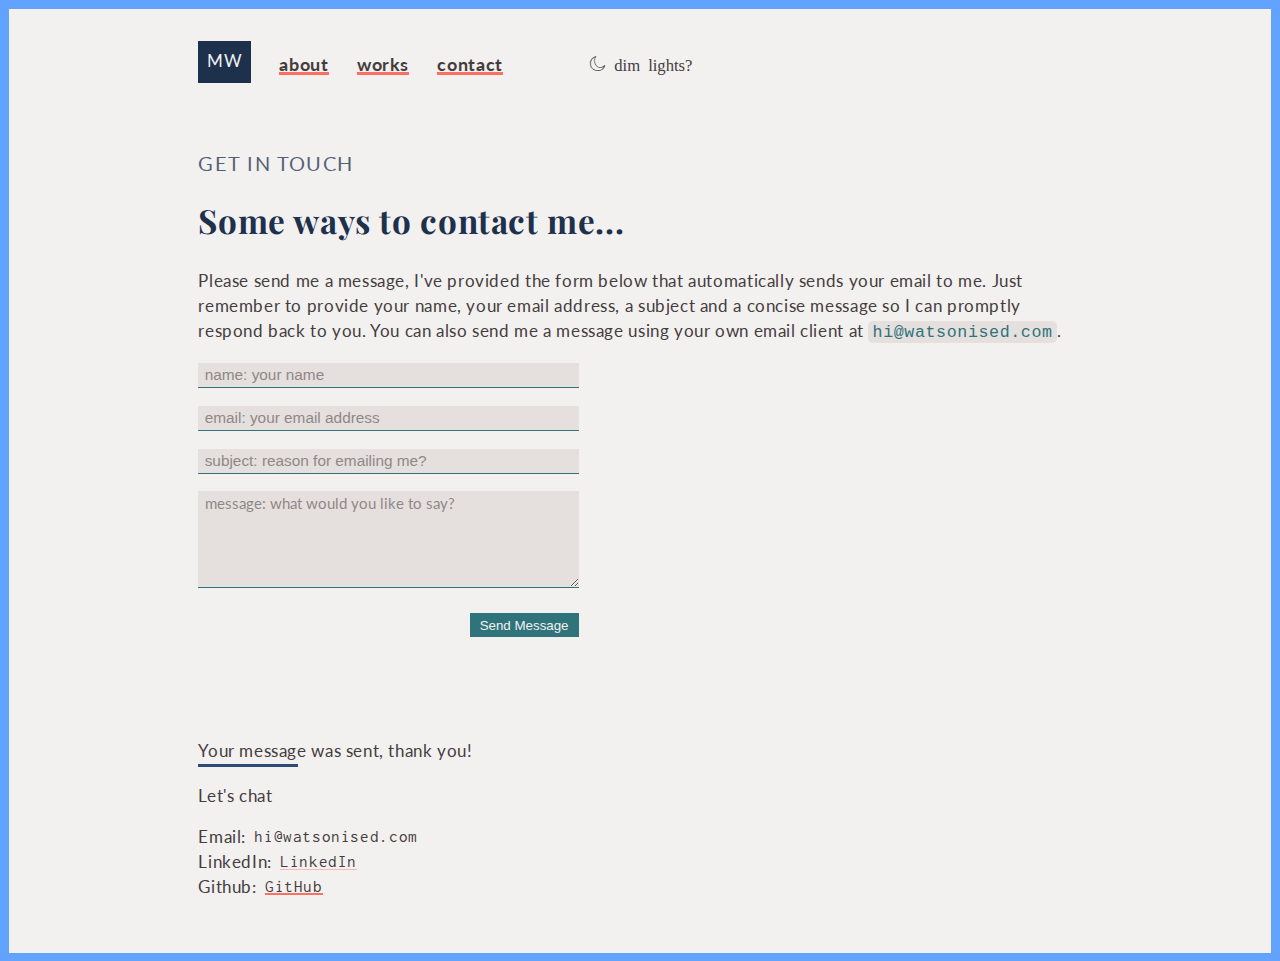
==== contact.html @ 52a0a373 "The codebase files for this project, has the framework of what I want to do but there is a lot of wo" ====
<!DOCTYPE html>
<html lang="en">
<head>
  <meta charset="utf-8" />
  <meta http-equiv="X-UA-Compatible" content="IE=edge">
  <meta name="viewport" content="width=device-width, initial-scale=1">

  <title>Mark Watson | Full Stack Developer | Sydney Australia </title>
  
  <link rel="stylesheet" type="text/css" media="screen" href="./css/style.css?ver=1.2" />

  <link rel="preconnect" href="https://fonts.googleapis.com">
<link rel="preconnect" href="https://fonts.gstatic.com" crossorigin>
<link href="https://fonts.googleapis.com/css2?family=Inconsolata:wght@700&family=Lato:wght@400;700&family=Playfair+Display:wght@700&display=swap" rel="stylesheet">

</head>

<body class="l-body">
  <div class="l-wrapper">
    <header class="b-site-header">
  <span class="b-site-logo">MW</span>
  <nav class="b-site-nav">
    <a class="b-site-nav__link" href="./index.html">About</a>
    <a class="b-site-nav__link" href="./works.html">Works</a>
    <a class="b-site-nav__link" href="./contact.html">Contact</a>
    
    <button class="b-site--theme-control b-icon icon-sun" id="theme-control">
      <span class="b-site--theme-text">dim lights?</span>
    </button>
  </nav>
</header>

  <main role="main" class="l-main b-page">

    <h1 class="b-page__title">Get in Touch</h1>
    
    <div class="b-page__content">
        
      <h1 id="say-hello">Some ways to contact me...</h1>

      <p>Please send me a message,  
        I've provided the form below that automatically sends your email to me. 
        Just remember to provide your name, your email address, a subject and a concise
        message so I can promptly respond back to you.
        You can also send me a message using your own email client at 
        <code>hi@watsonised.com</code>.
      </p>

      <div class="l-grid l-grid--two">

        <form id="contact-form" class="b-form" method="post">

          <div class="b-field">
            <input type="text" name="sender" id="sender" class="b-field__input" placeholder="name: your name" value="" minlength="2" required="" />
          </div>

          <div class="b-field">
            <input type="email" name="sender-email" id="sender-email" class="b-field__input" placeholder="email: your email address" value="" required="" />
          </div>

          <div class="b-field">
            <input type="text" name="subject" id="sender-subject" class="b-field__input" placeholder="subject: reason for emailing me?" value="" required="" />
          </div>

          <div class="b-field">
            <textarea id="message" name="message" rows="5" cols="33" class="b-field__input" placeholder="message: what would you like to say?" required=""></textarea>  
          </div>

          <button type="submit" class="b-form__submit">Send Message</button>

          <div id="submit-loader">
            <div class="text-loader">Sending...</div>                             
            <div class="s-loader">
              <div class="bounce1"></div>
              <div class="bounce2"></div>
              <div class="bounce3"></div>
            </div>
          </div>

        </form>

          <div id="message-warning"></div> 
          <div id="message-success">
            <i class=""></i>Your message was sent, thank you!<br>
          </div>
      </div>
  
      <footer class="b-site-footer" id="contact">
        <p>Let's chat</p>
        <dl class="b-social">
          <div class="b-social__container">
            <dt class="b-social__type">Email:</dt>
            <dd class="b-social__handle">hi@watsonised.com</dd>
          </div>
          <div class="b-social__container">
            <dt class="b-social__type">LinkedIn:</dt>
            <dd class="b-social__handle"><a href="https://www.linkedin.com/in/mark-watsonised/">LinkedIn</a></dd>
          </div>
          <div class="b-social__container">
            <dt class="b-social__type">Github:</dt>
            <dd class="b-social__handle"><a href="https://github.com/Mark33Mark">GitHub</a></dd>
          </div>
        </dl>
      </footer>
    </div>
  </main>
</body>

  
  <script type="text/javascript" src="./js/main.js?ver=1.1"></script>
  <script type="text/javascript" src="./js/contact.js"></script>

</html>
---- css/style.css ----
@import url("icomoon/iconfonts.css");

:root {
  --bg: #f3f0f0;
  --brand-color: #ff6f61;
  --brand-complement: #2d4c77;
  --header-color: #1d314c;
  --body-color: #443d3d;
  --link-color: #ff6f61;
  --link-hover: #61a3ff;
  --link-teal: #2e747a;
  --link-teal-hover: var(--brand-complement);
  --code-bg: #e5dfde;
  --code-color: #2e747a;
}

.t-dark {
  --bg: #211e1e;
  --header-color: #dad0cf;
  --body-color: #cdc0bf;
  --link-hover: #57dbe6;
  --link-teal: #4dc0cb;
  --link-teal-hover: #61a3ff;
  --code-bg: #cdc0bf;
  --code-color: var(--brand-complement);
}

/* ===================================================================================
   == sanitize.css v7.0.3 | CC0 License | github.com/csstools/sanitize.css =========== 
   =================================================================================== */

/**
 * 1. Add border box sizing in all browsers (opinionated).
 * 2. Backgrounds do not repeat by default (opinionated).
 */

*,
::before,
::after {
  box-sizing: border-box; /* 1 */
  background-repeat: no-repeat; /* 2 */
}

/**
 * 1. Add text decoration inheritance in all browsers (opinionated).
 * 2. Add vertical alignment inheritance in all browsers (opinionated).
 */

::before,
::after {
  text-decoration: inherit; /* 1 */
  vertical-align: inherit; /* 2 */
}

/**
 * 1. Use the default cursor in all browsers (opinionated).
 * 2. Change the line height in all browsers (opinionated).
 * 3. Breaks words to prevent overflow in all browsers (opinionated).
 * 4. Use a 4-space tab width in all browsers (opinionated).
 * 5. Remove the grey highlight on links in iOS (opinionated).
 * 6. Prevent adjustments of font size after orientation changes in iOS.
 */

:where(:root) {
  cursor: default; /* 1 */
  line-height: 1.5; /* 2 */
  overflow-wrap: break-word; /* 3 */
  -moz-tab-size: 4; /* 4 */
  tab-size: 4; /* 4 */
  -webkit-tap-highlight-color: transparent; /* 5 */
  -webkit-text-size-adjust: 100%; /* 6 */
  text-size-adjust: 100%; /* 6 */
}

/* Sections
 * ========================================================================== */

/**
 * Remove the margin in all browsers (opinionated).
 */

:where(body) {
  margin: 0;
}

/**
 * Correct the font size and margin on `h1` elements within `section` and
 * `article` contexts in Chrome, Edge, Firefox, and Safari.
 */

:where(h1) {
  font-size: 2em;
  margin: 0.67em 0;
}

/* Grouping content
 * ========================================================================== */

/**
 * Remove the margin on nested lists in Chrome, Edge, and Safari.
 */

:where(dl, ol, ul) :where(dl, ol, ul) {
  margin: 0;
}

/**
 * 1. Correct the inheritance of border color in Firefox.
 * 2. Add the correct box sizing in Firefox.
 */

:where(hr) {
  color: inherit; /* 1 */
  height: 0; /* 2 */
}

/**
 * Remove the list style on navigation lists in all browsers (opinionated).
 */

:where(nav) :where(ol, ul) {
  list-style-type: none;
  padding: 0;
}

/**
 * Prevent VoiceOver from ignoring list semantics in Safari (opinionated).
 */

:where(nav li)::before {
  content: "\200B";
  float: left;
}

/**
 * 1. Correct the inheritance and scaling of font size in all browsers.
 * 2. Correct the odd `em` font sizing in all browsers.
 * 3. Prevent overflow of the container in all browsers (opinionated).
 */

:where(pre) {
  font-family: monospace, monospace; /* 1 */
  font-size: 1em; /* 2 */
  overflow: auto; /* 3 */
}

/* Text-level semantics
 * ========================================================================== */

/**
 * Add the correct text decoration in Safari.
 */

:where(abbr[title]) {
  text-decoration: underline;
  text-decoration: underline dotted;
}

/**
 * Add the correct font weight in Chrome, Edge, and Safari.
 */

:where(b, strong) {
  font-weight: bolder;
}

/**
 * 1. Correct the inheritance and scaling of font size in all browsers.
 * 2. Correct the odd `em` font sizing in all browsers.
 */

:where(code, kbd, samp) {
  font-family: monospace, monospace; /* 1 */
  font-size: 1em; /* 2 */
}

/**
 * Add the correct font size in all browsers.
 */

:where(small) {
  font-size: 80%;
}

/* Embedded content
 * ========================================================================== */

/*
 * Change the alignment on media elements in all browsers (opinionated).
 */

:where(audio, canvas, iframe, img, svg, video) {
  vertical-align: middle;
}

/**
 * Remove the border on iframes in all browsers (opinionated).
 */

:where(iframe) {
  border-style: none;
}

/**
 * Change the fill color to match the text color in all browsers (opinionated).
 */

:where(svg:not([fill])) {
  fill: currentColor;
}

/* Tabular data
 * ========================================================================== */

/**
 * 1. Collapse border spacing in all browsers (opinionated).
 * 2. Correct table border color in Chrome, Edge, and Safari.
 * 3. Remove text indentation from table contents in Chrome, Edge, and Safari.
 */

:where(table) {
  border-collapse: collapse; /* 1 */
  border-color: currentColor; /* 2 */
  text-indent: 0; /* 3 */
}

/* Forms
 * ========================================================================== */

/**
 * Remove the margin on controls in Safari.
 */

:where(button, input, select) {
  margin: 0;
}

/**
 * Correct the inability to style buttons in iOS and Safari.
 */

:where(button, [type="button" i], [type="reset" i], [type="submit" i]) {
  -webkit-appearance: button;
}

/**
 * Change the inconsistent appearance in all browsers (opinionated).
 */

:where(fieldset) {
  border: 1px solid #a0a0a0;
}

/**
 * Add the correct vertical alignment in Chrome, Edge, and Firefox.
 */

:where(progress) {
  vertical-align: baseline;
}

/**
 * 1. Remove the margin in Firefox and Safari.
 * 3. Change the resize direction in all browsers (opinionated).
 */

:where(textarea) {
  margin: 0; /* 1 */
  resize: vertical; /* 3 */
}

/**
 * 1. Correct the odd appearance in Chrome, Edge, and Safari.
 * 2. Correct the outline style in Safari.
 */

:where([type="search" i]) {
  -webkit-appearance: textfield; /* 1 */
  outline-offset: -2px; /* 2 */
}

/**
 * Correct the cursor style of increment and decrement buttons in Safari.
 */

::-webkit-inner-spin-button,
::-webkit-outer-spin-button {
  height: auto;
}

/**
 * Correct the text style of placeholders in Chrome, Edge, and Safari.
 */

::-webkit-input-placeholder {
  color: inherit;
  opacity: 0.54;
}

/**
 * Remove the inner padding in Chrome, Edge, and Safari on macOS.
 */

::-webkit-search-decoration {
  -webkit-appearance: none;
}

/**
 * 1. Correct the inability to style upload buttons in iOS and Safari.
 * 2. Change font properties to `inherit` in Safari.
 */

::-webkit-file-upload-button {
  -webkit-appearance: button; /* 1 */
  font: inherit; /* 2 */
}

/* Interactive
 * ========================================================================== */

/*
 * Add the correct styles in Safari.
 */

:where(dialog) {
  background-color: white;
  border: solid;
  color: black;
  height: -moz-fit-content;
  height: fit-content;
  left: 0;
  margin: auto;
  padding: 1em;
  position: absolute;
  right: 0;
  width: -moz-fit-content;
  width: fit-content;
}

:where(dialog:not([open])) {
  display: none;
}

/*
 * Add the correct display in Safari.
 */

:where(details > summary:first-of-type) {
  display: list-item;
}

/* Accessibility
 * ========================================================================== */

/**
 * Change the cursor on busy elements in all browsers (opinionated).
 */

:where([aria-busy="true" i]) {
  cursor: progress;
}

/*
 * Change the cursor on disabled, not-editable, or otherwise
 * inoperable elements in all browsers (opinionated).
 */

:where([aria-disabled="true" i], [disabled]) {
  cursor: not-allowed;
}

/*
 * Change the display on visually hidden accessible elements
 * in all browsers (opinionated).
 */

:where([aria-hidden="false" i][hidden]) {
  display: initial;
}

:where([aria-hidden="false" i][hidden]:not(:focus)) {
  clip: rect(0, 0, 0, 0);
  position: absolute;
}


/* =================================================================================== */

@media (min-width: 720px) {
  html {
    font-size: 1em;
  }

}

body {
  font-family: 'Lato', sans-serif;
  font-size: 1.3em;
  letter-spacing: 0.037em;
  color: var(--body-color);
}

h1 {
  font-family: 'Playfair Display', serif;
}

h2 {
  font-family:'Lato', sans-serif;
}

h1,
h2 {
  color: var(--header-color);
}

strong {
  font-weight: 700;
}

code {
  padding: 0.1em 0.25em;
  border-radius: 5px;
  background-color: var(--code-bg);
  color: var(--code-color);
}

a {
  text-decoration: none;
  background-image: linear-gradient(#faf9f8 50%, #ff6f61 50%);
  background-image: linear-gradient(var(--bg) 50%, var(--link-color) 50%);
  background-repeat: repeat-x;
  background-position: right bottom -0.8px;
  background-size: 25% 25%;
  color: inherit;
  position: relative;
}

a:before {
  content: "";
  display: block;
  width: 100%;
  height: 4px;
  background-color: var(--link-hover);
  position: absolute;
  left: 0;
  bottom: -0.5px;
  transform-origin: left;
  transform: scale(0);
  transition: transform 0.2s linear;
}

a:hover:before,
a:focus:before {
  transform: scale(1);
}

main a,
footer a {
  background-position: right bottom -0.85px;
}

dd a {
  background-position: 0 1.05rem;
}

.link-teal {
  background-image: linear-gradient(#faf9f8 50%, #40a0a9 50%);
  background-image: linear-gradient(var(--bg) 50%, var(--link-teal) 50%);
  color: var(--link-teal);
  font-weight: 700;
}

.link-teal:before {
  background-color: var(--link-teal-hover);
}

.l-body {
  height: 100%;
  min-height: 100vh;
  border: 0.75rem solid var(--link-hover);
  position: relative;
}

.l-wrapper {
  margin: 2.5rem auto 7rem;
  width: 85%;
}

@media (min-width: 514px) {
  .l-wrapper {
    margin: 2.5rem auto;
  }

}

@media (min-width: 1024px) {
  .l-wrapper {
    width: 70%;
  }

}

.l-main {
  margin: 10% 0;
  max-width: 1024px;
}

@media (min-width: 720px) {
  .l-main {
    margin: 8% 0 6%;
  }

}

.l-grid {
  display: grid;
}

.l-grid--two {
  grid-template-columns: repeat(auto-fit, minmax(320px, 1fr));
  grid-gap: 3rem;
}

.b-site-header {
  display: flex;
  align-items: flex-end;
}

.b-site-logo {
  display: block;
  background: var(--header-color);
  color: var(--bg);
  padding: 0.5em;
  letter-spacing: 1px;
  margin-right: 1em;
}

.b-site-nav {
  width: 100%;
  position: fixed;
  left: 0;
  bottom: 0;
  padding: 1em;
  background: var(--bg);
  z-index: 1;
  display: flex;
  flex-flow: row nowrap;
  justify-content: space-around;
  box-shadow: 0 -1px 10px 3px rgba(68, 61, 61, 0.3);
}

@media (min-width: 527px) {
  .b-site-nav {
    width: auto;
    position: static;
    display: block;
    margin-left: 0;
    margin-bottom: 0.25em;
    padding: 0;
    background: 0 0;
    box-shadow: none;
  }

}

.b-site-nav__link {
  margin: 0 0.65em;
  text-transform: lowercase;
  font-weight: 700;
  font-size: 1.1em;
}

@media (max-width: 526px) {
  .b-site-nav__link {
    background-image: none;
    color: var(--link-teal);
  }
}

.b-site--theme-control {
  border: none;
  background: 0 0;
  font-size: 1.3rem;
  text-transform: lowercase;
  color: var(--body-color);
  cursor: pointer;
}

.b-site--theme-text {
  display: none;
}

@media (min-width: 526px) {
  .b-site--theme-text {
    display: inline;
  }
}

.b-icon {
  margin-left: 5rem;
  fill: var(--body-color);
}

.b-intro__greeting {
  margin-bottom: 0.35rem;
  font-size: 3.5rem;
  line-height: 1.05;
  letter-spacing: 0.2rem;
}

.b-work__header {
  line-height: 1.05;
}

.b-work__title {
  margin: 0.67em 0 0.1em;
  font-family: 'Playfair Display', serif;
  font-size: 2.75em;
  letter-spacing: 0.01em;
}

@media (min-width: 527px) {
  .b-work__title {
    font-size: 3em;
  }

}

.b-work__footer {
  text-align: right;
}

.b-form {
  width: 90%;
  margin-bottom: 3rem;
  text-align: right;
}

.b-field {
  margin-bottom: 1em;
  text-align: left;
}

.b-field__label {
  display: block;
  margin-bottom: 0.25em;
  color: var(--link-teal);
  font-weight: 700;
}

.b-field__input {
  width: 100%;
  padding: 0.25rem 0.5rem;
  font-size: 1.2rem;
  background: var(--code-bg);
  color: #443d3d;
  border: none;
  border-bottom: 1px solid var(--link-teal);
  transition: all 0.2s ease-in;
}

.b-field__input:focus {
  background: var(--bg);
  border: 1px solid var(--brand-color);
  color: var(--body-color);
}

.b-form__submit {
  padding: 0.35em 0.75em;
  border: none;
  background-color: var(--link-teal);
  color: var(--bg);
}

.b-site-footer:before {
  content: "";
  display: block;
  width: 100px;
  height: 3px;
  background-color: var(--brand-complement);
}

.b-social__container {
  display: flex;
}

.b-social__type {
  margin-right: 0.5em;
}

.b-social__handle {
  margin: 0;
  font-family: 'Inconsolata', monospace;
}

.b-tags-list {
  list-style-type: none;
  padding: 0;
  margin-top: 0;
  color: var(--brand-color);
  font-family: 'Inconsolata', monospace;
}

.b-tag {
  display: inline-block;
  margin-right: 0.25em;
}

.b-tag:before {
  content: "#";
}

.b-page__title {
  margin: 1.25em 0 1em;
  font-family: 'Lato', sans-serif;
  font-size: 1.2em;
  font-weight: 400;
  text-transform: uppercase;
  letter-spacing: 0.073em;
  line-height: 1.05;
  opacity: 0.75;
}

html {
  font-size: 0.8em;
}

body {
  background-color: var(--bg);
  transition: all 0.8s ease-out;
}

textarea {
  font-family: 'Lato', sans-serif;
}

/* --------------------------------------------------------------- 
 * loader animation - (_layout.scss)
 * --------------------------------------------------------------- */
 .submit-loader {
	margin: 1.2rem auto 3rem;
	width: 70px;
	text-align: center;
	-webkit-transform: translateX(0.45rem);
	-ms-transform: translateX(0.45rem);
	transform: translateX(0.45rem);
}

.submit-loader > div {
	width: .6rem;
	height: .6rem;
	background-color: #FFFFFF;
	border-radius: 100%;
	display: inline-block;
	margin-right: .9rem;
	-webkit-animation: sk-bouncedelay 1.4s infinite ease-in-out both;
	animation: sk-bouncedelay 1.4s infinite ease-in-out both;
}

.submit-loader .bounce1 {
	-webkit-animation-delay: -0.32s;
	animation-delay: -0.32s;
}

.submit-loader .bounce2 {
	-webkit-animation-delay: -0.16s;
	animation-delay: -0.16s;
}

@-webkit-keyframes sk-bouncedelay {
	0%,
	80%,
	100% {
		-webkit-transform: scale(0);
		-ms-transform: scale(0);
		transform: scale(0);
	}

	40% {
		-webkit-transform: scale(1);
		-ms-transform: scale(1);
		transform: scale(1);
	}

}

@keyframes sk-bouncedelay {
	0%,
	80%,
	100% {
		-webkit-transform: scale(0);
		-ms-transform: scale(0);
		transform: scale(0);
	}

	40% {
		-webkit-transform: scale(1);
		-ms-transform: scale(1);
		transform: scale(1);
	}

}
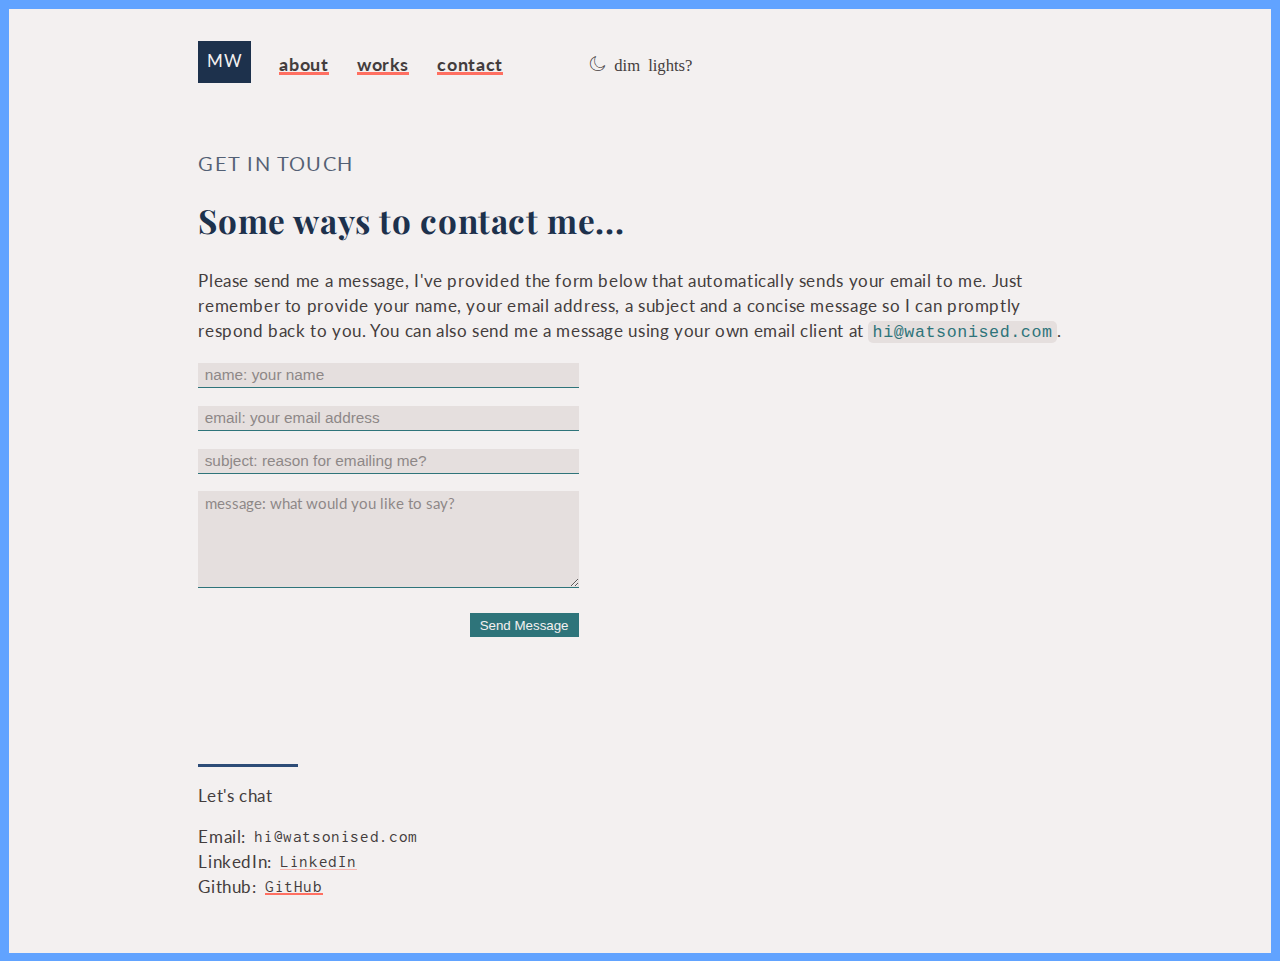
==== commit 5e96723d: "Added some messaging based on the Fetch outcome." ====
--- a/contact.html
+++ b/contact.html
@@ -81,7 +81,7 @@
 
           <div id="message-warning"></div> 
           <div id="message-success">
-            <i class=""></i>Your message was sent, thank you!<br>
+            Your message was sent, thank you!<br>
           </div>
       </div>
   
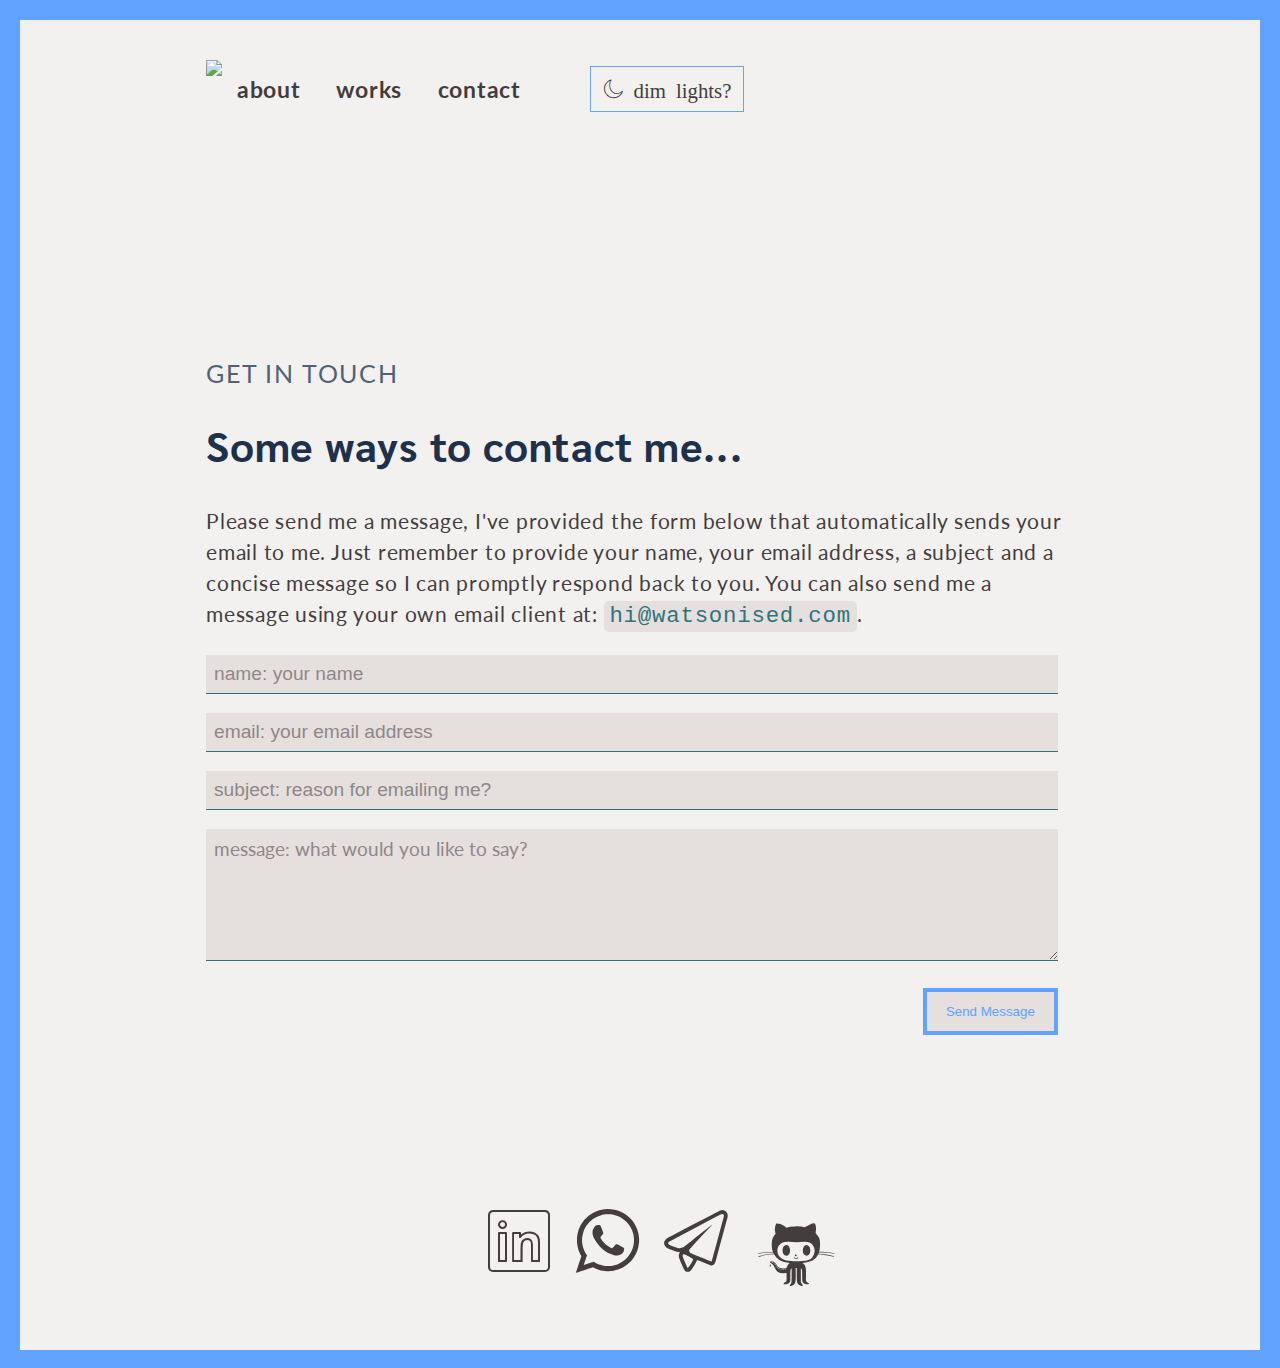
==== commit 47101dcf: "Merge pull request #8 from Mark33Mark/test-1st" ====
--- a/contact.html
+++ b/contact.html
@@ -1,34 +1,63 @@
 <!DOCTYPE html>
 <html lang="en">
-<head>
-  <meta charset="utf-8" />
-  <meta http-equiv="X-UA-Compatible" content="IE=edge">
-  <meta name="viewport" content="width=device-width, initial-scale=1">
+  <head>
+    <meta charset="utf-8" />
+    <meta http-equiv="X-UA-Compatible" content="IE=edge" />
+    <meta name="viewport" content="width=device-width, initial-scale=1" />
 
-  <title>Mark Watson | Full Stack Developer | Sydney Australia </title>
-  
-  <link rel="stylesheet" type="text/css" media="screen" href="./css/style.css?ver=1.2" />
+    <title>Mark Watson | Full Stack Developer | Sydney Australia </title>
 
-  <link rel="preconnect" href="https://fonts.googleapis.com">
-<link rel="preconnect" href="https://fonts.gstatic.com" crossorigin>
-<link href="https://fonts.googleapis.com/css2?family=Inconsolata:wght@700&family=Lato:wght@400;700&family=Playfair+Display:wght@700&display=swap" rel="stylesheet">
+    <!--- basic page needs and meta to boost SEO
+    ================================================== -->
+    <meta charset="utf-8">
+    <title>Mark Watson | Watsonised | developer</title>
+    <meta name="description" content="Mark Watson - developer and creator in the digital realm - web and devices" />  
+    <meta name="author" content="Mark Watson" />
+    <meta name="KEYWORDS" content="front end web developer, front-end web developer, full stack developer, 
+                                    social media, graphic design, analysis, database, 
+                                    e-commerce, website, web design, web designer, grahic design  
+                                    ui designer, ux designer, ui, ux, 
+                                    curriculum vitae web developer, resume web developer" />
 
-</head>
+    <!-- Open Graph data
+    ================================================== -->
+    <meta property="og:title" content="Mark Watson" />
+    <meta property="og:type" content="website" />
+    <meta property="og:image" content="https://www.watsonised.com/content/SVG_MarkWatson.svg" />
+    <meta property="og:image:width" content="150" />
+    <meta property="og:image:height" content="150" />
+    <meta property="og:site_name" content="Mark Watson web developer"/>
+    <meta property="og:description" content="Mark Watson is a creative and talented computer programmer and web developer." />
+
+    <!-- fonts
+    ================================================== -->  
+    <link rel="preconnect" href="https://fonts.googleapis.com" />
+    <link rel="preconnect" href="https://fonts.gstatic.com" crossorigin />
+    <link href="https://fonts.googleapis.com/css2?family=Inconsolata:wght@700&family=Lato:wght@400;700&family=Sarabun:wght@700&display=swap" 
+          rel="stylesheet" />
+
+    <link rel="shortcut icon" href="img/favicon.ico?ver=1.0" type="image/x-icon" />
+
+    <!-- CSS
+    ================================================== -->  
+    <link rel="stylesheet" type="text/css" media="screen" href="./css/style.css?ver=1.3" />
+  </head>
 
 <body class="l-body">
   <div class="l-wrapper">
-    <header class="b-site-header">
-  <span class="b-site-logo">MW</span>
-  <nav class="b-site-nav">
-    <a class="b-site-nav__link" href="./index.html">About</a>
-    <a class="b-site-nav__link" href="./works.html">Works</a>
-    <a class="b-site-nav__link" href="./contact.html">Contact</a>
-    
-    <button class="b-site--theme-control b-icon icon-sun" id="theme-control">
-      <span class="b-site--theme-text">dim lights?</span>
-    </button>
-  </nav>
+    <header class="b-site-header contact-header">
+      <a class="b-logo" href="doc/resume_MarkWatson.pdf" target="_blank"><img src="img/Logo.svg" /></a>
+      <nav class="b-site-nav">
+        <a class="b-site-nav__link" href="./index.html">About</a>
+        <a class="b-site-nav__link" href="./works.html">Works</a>
+        <a class="b-site-nav__link" href="./contact.html">Contact</a>
+        
+        <button class="b-site--theme-control b-icon icon-sun" id="theme-control">
+          <span class="b-site--theme-text">dim lights?</span>
+        </button>
+      </nav>
 </header>
+<div id="b-quote-me"></div>
 
   <main role="main" class="l-main b-page">
 
@@ -42,7 +71,7 @@
         I've provided the form below that automatically sends your email to me. 
         Just remember to provide your name, your email address, a subject and a concise
         message so I can promptly respond back to you.
-        You can also send me a message using your own email client at 
+        You can also send me a message using your own email client at: 
         <code>hi@watsonised.com</code>.
       </p>
 
@@ -53,15 +82,12 @@
           <div class="b-field">
             <input type="text" name="sender" id="sender" class="b-field__input" placeholder="name: your name" value="" minlength="2" required="" />
           </div>
-
           <div class="b-field">
             <input type="email" name="sender-email" id="sender-email" class="b-field__input" placeholder="email: your email address" value="" required="" />
           </div>
-
           <div class="b-field">
             <input type="text" name="subject" id="sender-subject" class="b-field__input" placeholder="subject: reason for emailing me?" value="" required="" />
           </div>
-
           <div class="b-field">
             <textarea id="message" name="message" rows="5" cols="33" class="b-field__input" placeholder="message: what would you like to say?" required=""></textarea>  
           </div>
@@ -85,23 +111,36 @@
           </div>
       </div>
   
-      <footer class="b-site-footer" id="contact">
-        <p>Let's chat</p>
-        <dl class="b-social">
-          <div class="b-social__container">
-            <dt class="b-social__type">Email:</dt>
-            <dd class="b-social__handle">hi@watsonised.com</dd>
-          </div>
-          <div class="b-social__container">
-            <dt class="b-social__type">LinkedIn:</dt>
-            <dd class="b-social__handle"><a href="https://www.linkedin.com/in/mark-watsonised/">LinkedIn</a></dd>
-          </div>
-          <div class="b-social__container">
-            <dt class="b-social__type">Github:</dt>
-            <dd class="b-social__handle"><a href="https://github.com/Mark33Mark">GitHub</a></dd>
-          </div>
-        </dl>
-      </footer>
+      <section class="b-social__container">
+        <address class="b-social-network" itemscope itemtype="http://schema.org/LocalBusiness"> 
+            <a href="tel:+61448488884">
+              <div class="b-contact-icons icon-mobile-phone"></div>
+            </a>
+
+          <a  href="mailto:hi@watsonised.com?subject=Sending%20you%20this%20email%20from%20your%20website&body=Hi%20Mark,%20I'm%20emailing%20you%20from%20your%20website." 
+              aria-label="send me an email by selecting this icon">
+            <div class="b-contact-icons icon-SVG_Envelope_tight" style="font-size: 3rem;"></div>
+          </a>
+              
+          <a href="https://www.linkedin.com/in/mark-watsonised/" target="_blank" aria-label="have a look at my LinkedIn message and contact me by selecting this icon">
+            <div class="b-contact-icons icon-SVG_Linkedin"></div>
+          </a>
+            
+          <a  href="https://wa.me/61448488884?text=Hi%20Mark,%0DI%20found%20you%20via%20your%20website%20and%20was%20wondering%0D" 
+              target="_blank" aria-label="send me a whatsapp message by selecting this icon">
+            <div class="b-contact-icons icon-SVG_Whatsapp"></div>
+          </a>  <!--https://faq.whatsapp.com/general/chats/how-to-use-click-to-chat-->
+
+          <a href="https://t.me/watsonised" target="_blank" aria-label="send me a Telegram message by selecting this icon">
+            <div class="b-contact-icons icon-SVG_PaperPlane"></div>
+          </a>
+
+          <a href="https://github.com/Mark33Mark" target="_blank" aria-label="have a look at my Github repository by selecting this icon">
+            <div class="b-contact-icons icon-SVG_Github" style="font-size: 5.5rem;"></div>
+          </a> 
+        </address>
+      </section>
+
     </div>
   </main>
 </body>
--- a/css/style.css
+++ b/css/style.css
@@ -4,26 +4,27 @@
 :root {
   --bg: #f3f0f0;
   --brand-color: #ff6f61;
-  --brand-complement: #2d4c77;
   --header-color: #1d314c;
   --body-color: #443d3d;
-  --link-color: #ff6f61;
-  --link-hover: #61a3ff;
+  --royal-blue: #61a3ff;
   --link-teal: #2e747a;
   --link-teal-hover: var(--brand-complement);
   --code-bg: #e5dfde;
   --code-color: #2e747a;
+  --royal-blue: #61a3ff;
+  --button-hover: #e5dfde;
 }
 
 .t-dark {
   --bg: #211e1e;
   --header-color: #dad0cf;
   --body-color: #cdc0bf;
-  --link-hover: #57dbe6;
   --link-teal: #4dc0cb;
   --link-teal-hover: #61a3ff;
   --code-bg: #cdc0bf;
   --code-color: var(--brand-complement);
+  --royal-blue: #7ce8f1;
+  --button-hover: #443d3d;
 }
 
 /* ===================================================================================
@@ -172,7 +173,7 @@
 
 :where(code, kbd, samp) {
   font-family: monospace, monospace; /* 1 */
-  font-size: 1em; /* 2 */
+  font-size: 1.4rem; /* 2 */
 }
 
 /**
@@ -384,14 +385,13 @@
   position: absolute;
 }
 
-
-/* =================================================================================== */
-
-@media (min-width: 720px) {
-  html {
-    font-size: 1em;
-  }
-
+/* 
+ * ================================================================================ 
+ *  Page configuration
+ * ================================================================================ */
+
+ html {
+  font-size: 0.8em;
 }
 
 body {
@@ -399,10 +399,22 @@
   font-size: 1.3em;
   letter-spacing: 0.037em;
   color: var(--body-color);
+  background-color: var(--bg);
+  transition: all 0.8s ease-out;
+}
+
+textarea {
+  font-family: 'Lato', sans-serif;
+}
+
+blockquote{
+  margin: 0;
+  font-style: italic;
+  font-size: 1rem;
 }
 
 h1 {
-  font-family: 'Playfair Display', serif;
+  font-family: 'Sarabun', sans-serif;
 }
 
 h2 {
@@ -427,8 +439,6 @@
 
 a {
   text-decoration: none;
-  background-image: linear-gradient(#faf9f8 50%, #ff6f61 50%);
-  background-image: linear-gradient(var(--bg) 50%, var(--link-color) 50%);
   background-repeat: repeat-x;
   background-position: right bottom -0.8px;
   background-size: 25% 25%;
@@ -440,11 +450,11 @@
   content: "";
   display: block;
   width: 100%;
-  height: 4px;
-  background-color: var(--link-hover);
+  height: 0.5rem;
+  background-color: var(--royal-blue);
   position: absolute;
   left: 0;
-  bottom: -0.5px;
+  bottom: -0.5rem;
   transform-origin: left;
   transform: scale(0);
   transition: transform 0.2s linear;
@@ -475,65 +485,18 @@
   background-color: var(--link-teal-hover);
 }
 
-.l-body {
-  height: 100%;
-  min-height: 100vh;
-  border: 0.75rem solid var(--link-hover);
-  position: relative;
-}
-
-.l-wrapper {
-  margin: 2.5rem auto 7rem;
-  width: 85%;
-}
-
-@media (min-width: 514px) {
-  .l-wrapper {
-    margin: 2.5rem auto;
-  }
-
-}
-
-@media (min-width: 1024px) {
-  .l-wrapper {
-    width: 70%;
-  }
-
-}
-
-.l-main {
-  margin: 10% 0;
-  max-width: 1024px;
-}
-
-@media (min-width: 720px) {
-  .l-main {
-    margin: 8% 0 6%;
-  }
-
-}
-
-.l-grid {
-  display: grid;
-}
-
-.l-grid--two {
-  grid-template-columns: repeat(auto-fit, minmax(320px, 1fr));
-  grid-gap: 3rem;
-}
+/* 
+ * ================================================================================ 
+ *  Nav Bar
+ * ================================================================================ */
 
 .b-site-header {
   display: flex;
-  align-items: flex-end;
-}
-
-.b-site-logo {
-  display: block;
-  background: var(--header-color);
-  color: var(--bg);
-  padding: 0.5em;
-  letter-spacing: 1px;
-  margin-right: 1em;
+  align-items: center;
+}
+
+.contact-header, .works-header{
+  margin-bottom: 3rem;
 }
 
 .b-site-nav {
@@ -541,16 +504,455 @@
   position: fixed;
   left: 0;
   bottom: 0;
-  padding: 1em;
+  padding: 0.75rem;
   background: var(--bg);
   z-index: 1;
   display: flex;
   flex-flow: row nowrap;
+  align-items: center;
   justify-content: space-around;
   box-shadow: 0 -1px 10px 3px rgba(68, 61, 61, 0.3);
 }
 
-@media (min-width: 527px) {
+.b-site--theme-control {
+  border: 0.1rem solid var(--royal-blue);
+  padding: 0.75rem;
+  background: 0 0;
+  font-size: 1.3rem;
+  text-transform: lowercase;
+  color: var(--body-color);
+  cursor: pointer;
+}
+
+.b-site--theme-control:hover{
+  background-color: var(--royal-blue);
+  color: var(--button-hover);
+}
+
+.b-site--theme-text {
+  display: none;
+}
+
+.b-icon {
+  flex: 0 1 10%;
+  margin-left: 3rem;
+  fill: var(--body-color);
+}
+
+.b-site-nav__link {
+  margin: 0 0.65em;
+  text-transform: lowercase;
+  font-weight: 700;
+  font-size: 1.1em;
+}
+
+.b-logo img{
+  display: block;
+  width: auto;
+  height: 10vh;
+}
+
+/* 
+ * ================================================================================ 
+ *  Base settings
+ * ================================================================================ */
+
+.hide-me{
+  display: none;
+}
+
+.animate-fading {
+  animation: fading 10s infinite;
+}
+
+@keyframes fading {
+  0% {
+    opacity: 0;
+  }
+  50% {
+    opacity: 1;
+  }
+  100% {
+    opacity: 0;
+  }
+}
+
+#b-quote-me{
+  height: 7.5rem;
+}
+
+.b-vertical-centre{
+  margin: 0;
+  position: relative;
+  top: 50%;
+  -ms-transform: translateY(-50%);
+  transform: translateY(-50%);
+}
+
+.b-intro{
+  display: flex;
+  align-items: center;
+  justify-content: space-evenly;
+  margin-bottom: 3rem;
+} 
+
+.b-intro__greeting {
+  flex: 0 1 300%;
+  margin: 0;
+  font-size: 2.2rem;
+}
+
+.b-work__header {
+  line-height: 1.05;
+}
+
+.b-work__title {
+  margin: 2rem 0 1rem 0;
+  font-family: 'Sarabun', sans-serif;
+  font-size: 2.75em;
+  letter-spacing: 0.01em;
+}
+
+.b-work__footer {
+  text-align: right;
+}
+
+.b-form {
+  width: 100%;
+  margin-bottom: 2rem;
+  text-align: right;
+}
+
+.b-field {
+  margin-bottom: 1.2rem;
+  text-align: left;
+}
+
+.b-field__label {
+  display: block;
+  margin-bottom: 0.25em;
+  color: var(--link-teal);
+  font-weight: 700;
+}
+
+.b-field__input {
+  width: 100%;
+  padding: 0.5rem 0.5rem;
+  font-size: 1.2rem;
+  background: var(--code-bg);
+  color: #443d3d;
+  border: none;
+  border-bottom: 1px solid var(--link-teal);
+  transition: all 0.2s ease-in;
+}
+
+.b-field__input:focus {
+  background: var(--bg);
+  border: 1px solid var(--brand-color);
+  color: var(--body-color);
+}
+
+.b-form__submit {
+  padding: 0.75rem 1.2rem;
+  border: 0.25rem solid var(--royal-blue);
+  background-color: var(--button-hover);
+  color: var(--royal-blue);
+}
+
+.b-form__submit:hover {
+  padding: 0.75rem 1.2rem;
+  border: 0.25rem solid var(--royal-blue);
+  background-color: var(--royal-blue);
+  color: var(--button-hover);
+}
+
+.b-social-network {
+  display: flex;
+  justify-content: center;
+  flex-wrap: wrap;
+  margin-top: 4rem;
+}
+
+.b-social__type {
+  margin-right: 0.5em;
+}
+
+.b-social__handle {
+  margin: 0;
+  font-family: 'Inconsolata', monospace;
+}
+
+.b-tags-list {
+  list-style-type: none;
+  padding: 0;
+  margin-top: 0;
+  color: var(--brand-color);
+  font-family: 'Inconsolata', monospace;
+}
+
+.b-tag {
+  display: inline-block;
+  margin-right: 1rem;
+}
+
+.b-contact-icons{
+  display: inline-block;
+  margin: 0 0.75rem;
+  font-size: 4rem;
+}
+
+.b-tag:before {
+  content: "#";
+}
+
+.b-page__title {
+  margin: 0.5rem 0;
+  font-family: 'Lato', sans-serif;
+  font-size: 1.2em;
+  font-weight: 400;
+  text-transform: uppercase;
+  letter-spacing: 0.073em;
+  line-height: 1.05;
+  opacity: 0.75;
+}
+
+.l-main {
+  margin: 5% 0;
+  max-width: 1024px;
+}
+
+.l-body {
+  height: 100%;
+  min-height: 100vh;
+  border: 0.5rem solid var(--royal-blue);
+  position: relative;
+}
+
+#i-m-also{
+  font-size: 1.5rem;
+}
+
+.l-grid {
+  display: grid;
+}
+
+.l-grid--two {
+  grid-template-columns: repeat(auto-fit, minmax(20rem, 1fr));
+  grid-gap: 1rem;
+}
+
+.l-wrapper {
+  margin: 2.5rem auto 7rem;
+  width: 85%;
+}
+
+.my-mobile-number{
+  font-size: 1rem;
+}
+
+
+/* --------------------------------------------------------------- 
+ * Mouse effect animation
+ * https://www.creativebloq.com/inspiration/css-animation-examples 
+ * --------------------------------------------------------------- */
+
+.mouse-movement {
+  display: flex;
+  align-items: center;
+  justify-content: center;
+  height: 10rem;
+  width: 100%;
+}
+
+.perspective-container {
+  perspective: 800px;
+}
+
+.card {
+  background-color: rgba(100, 165, 255, 0.265);
+  box-shadow: 0 0 3rem 0.5rem rgba(100,165,255,.5);
+  position: relative;
+  height: 10rem;
+  width: 10rem;
+  overflow: hidden; /* contains image sheen to image only */
+  --sheenX: 0;      /* Set in the JavaScript */
+  --sheenY: 0;
+}
+
+.card img{
+  height: 100%;
+  width: 100%;
+}
+
+.card::after {
+  content: "";
+  position: absolute;
+  top: -400px;
+  right: -400px;
+  bottom: -400px;
+  left: -400px;
+  background: linear-gradient(217deg, rgba(255,255,255,0), rgba(255,255,255,0) 35%, rgba(255,255,255,0.25) 45%, rgba(255,255,255,.25) 50%, rgba(255,255,255,0) 60%, rgba(255,255,255,0) 100%);
+  transform: translateX(var(--sheenX)) translateY(var(--sheenY));
+}
+
+/* --------------------------------------------------------------- 
+ * Form loader animation
+ * --------------------------------------------------------------- */
+
+.submit-loader {
+	margin: 1.2rem auto 3rem;
+	width: 70px;
+	text-align: center;
+	-webkit-transform: translateX(0.45rem);
+	-ms-transform: translateX(0.45rem);
+	transform: translateX(0.45rem);
+}
+
+.submit-loader > div {
+	width: .6rem;
+	height: .6rem;
+	background-color: #FFFFFF;
+	border-radius: 100%;
+	display: inline-block;
+	margin-right: .9rem;
+	-webkit-animation: sk-bouncedelay 1.4s infinite ease-in-out both;
+	animation: sk-bouncedelay 1.4s infinite ease-in-out both;
+}
+
+.submit-loader .bounce1 {
+	-webkit-animation-delay: -0.32s;
+	animation-delay: -0.32s;
+}
+
+.submit-loader .bounce2 {
+	-webkit-animation-delay: -0.16s;
+	animation-delay: -0.16s;
+}
+
+@-webkit-keyframes sk-bouncedelay {
+	0%,
+	80%,
+	100% {
+		-webkit-transform: scale(0);
+		-ms-transform: scale(0);
+		transform: scale(0);
+	}
+
+	40% {
+		-webkit-transform: scale(1);
+		-ms-transform: scale(1);
+		transform: scale(1);
+	}
+
+}
+
+@keyframes sk-bouncedelay {
+	0%,
+	80%,
+	100% {
+		-webkit-transform: scale(0);
+		-ms-transform: scale(0);
+		transform: scale(0);
+	}
+
+	40% {
+		-webkit-transform: scale(1);
+		-ms-transform: scale(1);
+		transform: scale(1);
+	}
+}
+
+/* 
+ * ================================================================================ 
+ *  Project Board
+ * ================================================================================ */
+
+.project-board{
+  position:relative;
+  display:flex;
+  flex-wrap:wrap;
+  align-items: center;
+  justify-content: center;
+  margin:0 1rem 0.5rem 1rem;
+  padding:0;
+}
+
+.project-card{
+  flex: 0 1 22%;
+  text-align:center;
+  display:inline-block;
+  list-style:none;
+  position:relative;
+  top:3rem;
+
+  border:solid 0.75rem rgb(215, 215, 215);
+  background:rgb(215, 215, 215);
+  box-shadow:-1rem 1rem 1rem 0.06rem #555;
+  
+  transition:all 0.7s ease;
+  -o-transition:all 0.7s ease;
+  -moz-transition:all 0.7s ease;
+  -webkit-transition:all 0.7s ease;
+}
+
+li:hover{
+  top:0;
+  z-index: 10;
+  cursor:grabbing;
+}
+
+.recipe{
+    transform:rotate(10deg);
+}
+
+.weather{
+    transform:rotate(0deg);
+}
+
+.workday{
+    transform:rotate(-10deg);
+}
+
+.quiz{
+    transform:rotate(20deg);
+}
+
+.picture-card{
+  font-family: 'Dancing Script', cursive;
+  font-size: 2rem;
+  margin: 1rem 0 0 0;
+}
+
+
+/* 
+ * ================================================================================ 
+ *  Media queries
+ * ================================================================================ */
+
+
+@media (min-width: 1024px) {
+  .l-wrapper {
+    width: 70%;
+  }
+
+  .b-form {
+    width: 200%;
+    margin-bottom: 2rem;
+    text-align: right;
+  }
+}
+
+@media (min-width: 720px) {
+  html {
+    font-size: 1em;
+  }
+
+  .l-main {
+    margin: 8% 0 6%;
+  }
+}
+
+@media (min-width: 595px) {
   .b-site-nav {
     width: auto;
     position: static;
@@ -562,13 +964,38 @@
     box-shadow: none;
   }
 
-}
-
-.b-site-nav__link {
-  margin: 0 0.65em;
-  text-transform: lowercase;
-  font-weight: 700;
-  font-size: 1.1em;
+  .card {
+    background-color: rgba(100, 165, 255, 0.278);
+  }
+
+  .b-site--theme-text {
+    display: inline;
+  }
+  
+  .b-work__title {
+    font-size: 3em;
+  }
+
+  .l-body {
+    height: 100%;
+    min-height: 100vh;
+    border: 1.25rem solid var(--royal-blue) !important;
+    position: relative;
+  }
+
+  .b-intro__greeting {
+    flex: 0 1 400%;
+    display: inline-block;
+    margin-left: 0;
+    margin-bottom: 0.35rem;
+    font-size: 4rem;
+    line-height: 1.05;
+    letter-spacing: 0.2rem;
+  }
+
+  .b-logo img{
+    height: 7vh;
+  }
 }
 
 @media (max-width: 526px) {
@@ -578,226 +1005,13 @@
   }
 }
 
-.b-site--theme-control {
-  border: none;
-  background: 0 0;
-  font-size: 1.3rem;
-  text-transform: lowercase;
-  color: var(--body-color);
-  cursor: pointer;
-}
-
-.b-site--theme-text {
-  display: none;
-}
-
-@media (min-width: 526px) {
-  .b-site--theme-text {
-    display: inline;
-  }
-}
-
-.b-icon {
-  margin-left: 5rem;
-  fill: var(--body-color);
-}
-
-.b-intro__greeting {
-  margin-bottom: 0.35rem;
-  font-size: 3.5rem;
-  line-height: 1.05;
-  letter-spacing: 0.2rem;
-}
-
-.b-work__header {
-  line-height: 1.05;
-}
-
-.b-work__title {
-  margin: 0.67em 0 0.1em;
-  font-family: 'Playfair Display', serif;
-  font-size: 2.75em;
-  letter-spacing: 0.01em;
-}
-
-@media (min-width: 527px) {
-  .b-work__title {
-    font-size: 3em;
-  }
-
-}
-
-.b-work__footer {
-  text-align: right;
-}
-
-.b-form {
-  width: 90%;
-  margin-bottom: 3rem;
-  text-align: right;
-}
-
-.b-field {
-  margin-bottom: 1em;
-  text-align: left;
-}
-
-.b-field__label {
-  display: block;
-  margin-bottom: 0.25em;
-  color: var(--link-teal);
-  font-weight: 700;
-}
-
-.b-field__input {
-  width: 100%;
-  padding: 0.25rem 0.5rem;
-  font-size: 1.2rem;
-  background: var(--code-bg);
-  color: #443d3d;
-  border: none;
-  border-bottom: 1px solid var(--link-teal);
-  transition: all 0.2s ease-in;
-}
-
-.b-field__input:focus {
-  background: var(--bg);
-  border: 1px solid var(--brand-color);
-  color: var(--body-color);
-}
-
-.b-form__submit {
-  padding: 0.35em 0.75em;
-  border: none;
-  background-color: var(--link-teal);
-  color: var(--bg);
-}
-
-.b-site-footer:before {
-  content: "";
-  display: block;
-  width: 100px;
-  height: 3px;
-  background-color: var(--brand-complement);
-}
-
-.b-social__container {
-  display: flex;
-}
-
-.b-social__type {
-  margin-right: 0.5em;
-}
-
-.b-social__handle {
-  margin: 0;
-  font-family: 'Inconsolata', monospace;
-}
-
-.b-tags-list {
-  list-style-type: none;
-  padding: 0;
-  margin-top: 0;
-  color: var(--brand-color);
-  font-family: 'Inconsolata', monospace;
-}
-
-.b-tag {
-  display: inline-block;
-  margin-right: 0.25em;
-}
-
-.b-tag:before {
-  content: "#";
-}
-
-.b-page__title {
-  margin: 1.25em 0 1em;
-  font-family: 'Lato', sans-serif;
-  font-size: 1.2em;
-  font-weight: 400;
-  text-transform: uppercase;
-  letter-spacing: 0.073em;
-  line-height: 1.05;
-  opacity: 0.75;
-}
-
-html {
-  font-size: 0.8em;
-}
-
-body {
-  background-color: var(--bg);
-  transition: all 0.8s ease-out;
-}
-
-textarea {
-  font-family: 'Lato', sans-serif;
+
+@media (min-width: 514px) {
+  .l-wrapper {
+    margin: 2.5rem auto;
+  }
 }
 
 /* --------------------------------------------------------------- 
- * loader animation - (_layout.scss)
- * --------------------------------------------------------------- */
- .submit-loader {
-	margin: 1.2rem auto 3rem;
-	width: 70px;
-	text-align: center;
-	-webkit-transform: translateX(0.45rem);
-	-ms-transform: translateX(0.45rem);
-	transform: translateX(0.45rem);
-}
-
-.submit-loader > div {
-	width: .6rem;
-	height: .6rem;
-	background-color: #FFFFFF;
-	border-radius: 100%;
-	display: inline-block;
-	margin-right: .9rem;
-	-webkit-animation: sk-bouncedelay 1.4s infinite ease-in-out both;
-	animation: sk-bouncedelay 1.4s infinite ease-in-out both;
-}
-
-.submit-loader .bounce1 {
-	-webkit-animation-delay: -0.32s;
-	animation-delay: -0.32s;
-}
-
-.submit-loader .bounce2 {
-	-webkit-animation-delay: -0.16s;
-	animation-delay: -0.16s;
-}
-
-@-webkit-keyframes sk-bouncedelay {
-	0%,
-	80%,
-	100% {
-		-webkit-transform: scale(0);
-		-ms-transform: scale(0);
-		transform: scale(0);
-	}
-
-	40% {
-		-webkit-transform: scale(1);
-		-ms-transform: scale(1);
-		transform: scale(1);
-	}
-
-}
-
-@keyframes sk-bouncedelay {
-	0%,
-	80%,
-	100% {
-		-webkit-transform: scale(0);
-		-ms-transform: scale(0);
-		transform: scale(0);
-	}
-
-	40% {
-		-webkit-transform: scale(1);
-		-ms-transform: scale(1);
-		transform: scale(1);
-	}
-
-}+ * That's all there is.
+ * --------------------------------------------------------------- */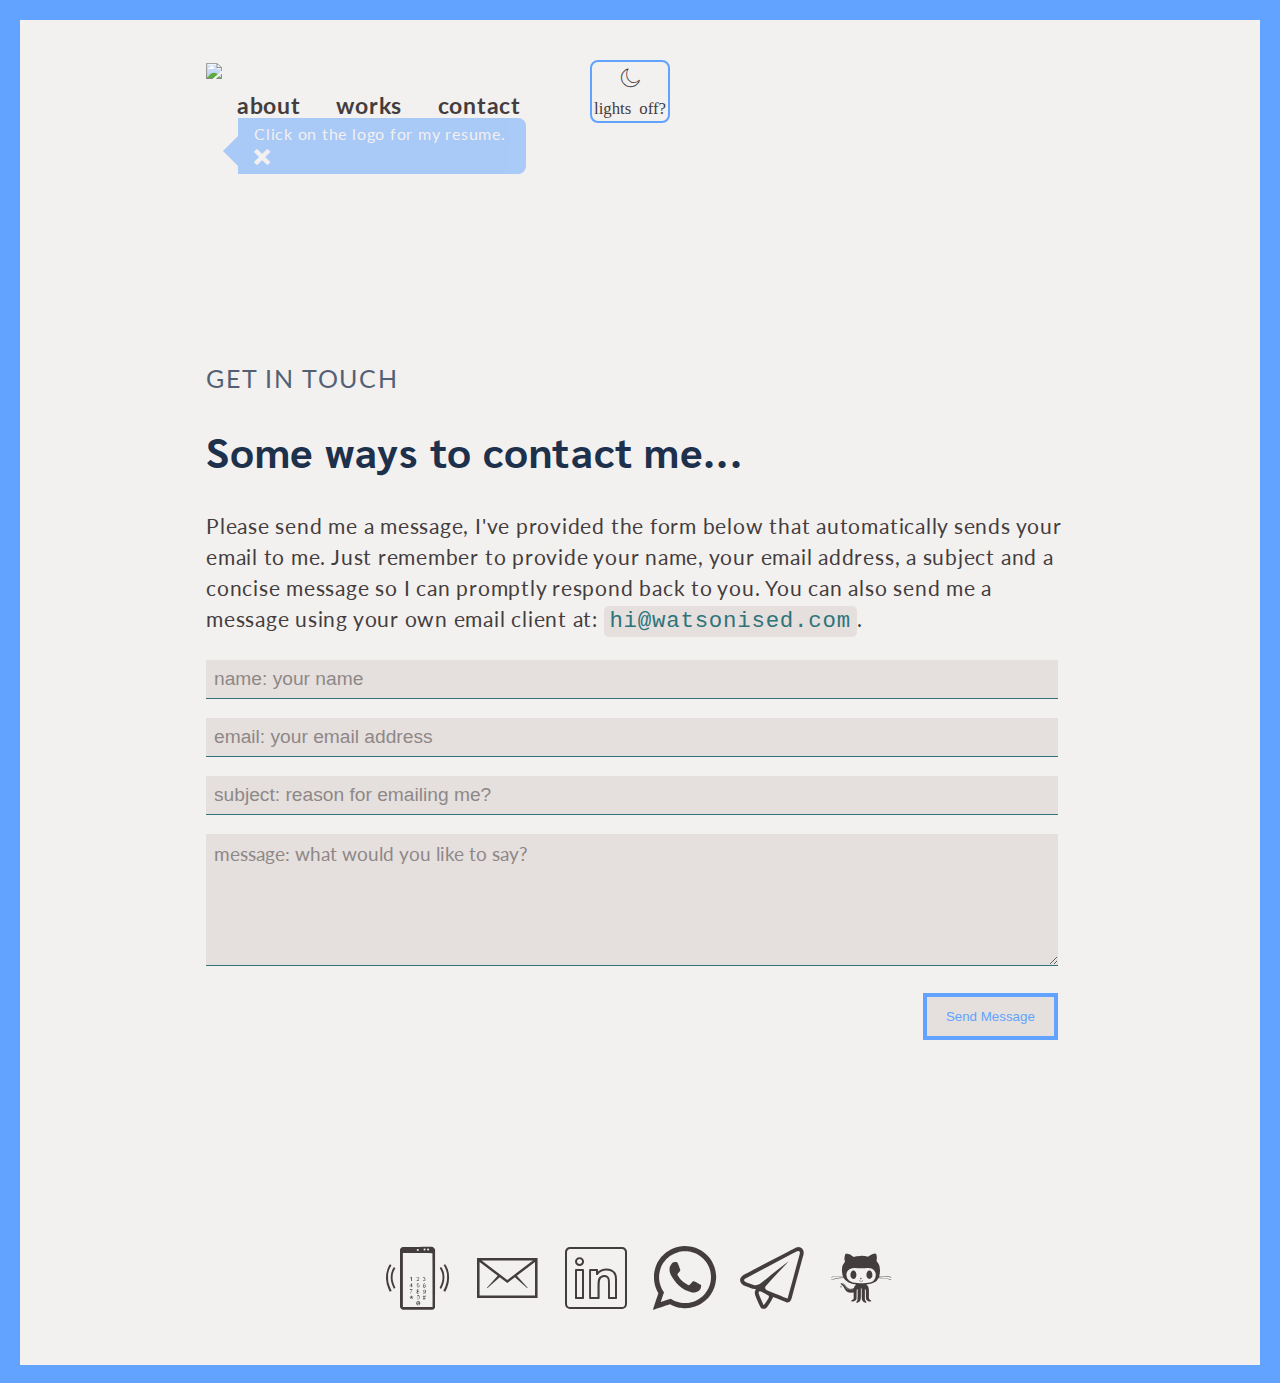
==== commit bafc7a18: "A lot new features added to improve the UX. Some tooltips added, messaging to work for both mobile a" ====
--- a/contact.html
+++ b/contact.html
@@ -46,14 +46,19 @@
 <body class="l-body">
   <div class="l-wrapper">
     <header class="b-site-header contact-header">
-      <a class="b-logo" href="doc/resume_MarkWatson.pdf" target="_blank"><img src="img/Logo.svg" /></a>
+      <a id = "watson-logo" class="b-logo" href="doc/resume_MarkWatson.pdf" target="_blank"><img src="img/Logo.svg" /></a>
+        
+      <div class="tooltip">
+        <span id = "tooltip-label" class="tooltiptext">Click on the logo for my resume. <span id="close-me" class = "icon-cross"></span></span>
+      </div>
+
       <nav class="b-site-nav">
         <a class="b-site-nav__link" href="./index.html">About</a>
         <a class="b-site-nav__link" href="./works.html">Works</a>
         <a class="b-site-nav__link" href="./contact.html">Contact</a>
         
         <button class="b-site--theme-control b-icon icon-sun" id="theme-control">
-          <span class="b-site--theme-text">dim lights?</span>
+          <span class="b-site--theme-text"><br />lights off?</span>
         </button>
       </nav>
 </header>
@@ -111,35 +116,37 @@
           </div>
       </div>
   
-      <section class="b-social__container">
-        <address class="b-social-network" itemscope itemtype="http://schema.org/LocalBusiness"> 
-            <a href="tel:+61448488884">
-              <div class="b-contact-icons icon-mobile-phone"></div>
-            </a>
+    <!-- == Contacts footer ================================================================================================== -->
 
-          <a  href="mailto:hi@watsonised.com?subject=Sending%20you%20this%20email%20from%20your%20website&body=Hi%20Mark,%20I'm%20emailing%20you%20from%20your%20website." 
-              aria-label="send me an email by selecting this icon">
-            <div class="b-contact-icons icon-SVG_Envelope_tight" style="font-size: 3rem;"></div>
-          </a>
-              
-          <a href="https://www.linkedin.com/in/mark-watsonised/" target="_blank" aria-label="have a look at my LinkedIn message and contact me by selecting this icon">
-            <div class="b-contact-icons icon-SVG_Linkedin"></div>
-          </a>
-            
-          <a  href="https://wa.me/61448488884?text=Hi%20Mark,%0DI%20found%20you%20via%20your%20website%20and%20was%20wondering%0D" 
-              target="_blank" aria-label="send me a whatsapp message by selecting this icon">
-            <div class="b-contact-icons icon-SVG_Whatsapp"></div>
-          </a>  <!--https://faq.whatsapp.com/general/chats/how-to-use-click-to-chat-->
-
-          <a href="https://t.me/watsonised" target="_blank" aria-label="send me a Telegram message by selecting this icon">
-            <div class="b-contact-icons icon-SVG_PaperPlane"></div>
+    <section class="b-social__container">
+      <address class="b-social-network" itemscope itemtype="http://schema.org/LocalBusiness"> 
+          <a class = "contact-links" href="tel:+61448488884">
+            <div class="b-contact-icons icon-mobile-phone"></div>
           </a>
 
-          <a href="https://github.com/Mark33Mark" target="_blank" aria-label="have a look at my Github repository by selecting this icon">
-            <div class="b-contact-icons icon-SVG_Github" style="font-size: 5.5rem;"></div>
-          </a> 
-        </address>
-      </section>
+        <a  class = "contact-links" href="mailto:hi@watsonised.com?subject=Sending%20you%20this%20email%20from%20your%20website&body=Hi%20Mark,%20I'm%20emailing%20you%20from%20your%20website." 
+            aria-label="send me an email by selecting this icon">
+          <div class="b-contact-icons icon-SVG_Envelope"></div>
+        </a>
+            
+        <a class = "contact-links" href="https://www.linkedin.com/in/mark-watsonised/" target="_blank" aria-label="have a look at my LinkedIn message and contact me by selecting this icon">
+          <div class="b-contact-icons icon-SVG_Linkedin"></div>
+        </a>
+          
+        <a  class = "contact-links" href="https://wa.me/61448488884?text=Hi%20Mark,%0DI%20found%20you%20via%20your%20website%20and%20was%20wondering%0D" 
+            target="_blank" aria-label="send me a whatsapp message by selecting this icon">
+          <div class="b-contact-icons icon-SVG_Whatsapp"></div>
+        </a>  <!--https://faq.whatsapp.com/general/chats/how-to-use-click-to-chat-->
+
+        <a class = "contact-links" href="https://t.me/watsonised" target="_blank" aria-label="send me a Telegram message by selecting this icon">
+          <div class="b-contact-icons icon-SVG_PaperPlane"></div>
+        </a>
+
+        <a class = "contact-links" href="https://github.com/Mark33Mark" target="_blank" aria-label="have a look at my Github repository by selecting this icon">
+          <div class="b-contact-icons icon-SVG_Github"></div>
+        </a> 
+      </address>
+    </section>
 
     </div>
   </main>
--- a/css/style.css
+++ b/css/style.css
@@ -6,9 +6,8 @@
   --brand-color: #ff6f61;
   --header-color: #1d314c;
   --body-color: #443d3d;
-  --royal-blue: #61a3ff;
   --link-teal: #2e747a;
-  --link-teal-hover: var(--brand-complement);
+  --link-teal-hover: #61a3ff;;
   --code-bg: #e5dfde;
   --code-color: #2e747a;
   --royal-blue: #61a3ff;
@@ -22,7 +21,7 @@
   --link-teal: #4dc0cb;
   --link-teal-hover: #61a3ff;
   --code-bg: #cdc0bf;
-  --code-color: var(--brand-complement);
+  --code-color: #443d3d;
   --royal-blue: #7ce8f1;
   --button-hover: #443d3d;
 }
@@ -463,6 +462,7 @@
 a:hover:before,
 a:focus:before {
   transform: scale(1);
+  transform: translateY(1rem); 
 }
 
 main a,
@@ -515,8 +515,11 @@
 }
 
 .b-site--theme-control {
-  border: 0.1rem solid var(--royal-blue);
-  padding: 0.75rem;
+  border: 0.15rem solid var(--royal-blue);
+  border-radius: 0.5rem;
+  padding: 0.15rem;
+  line-height: 1.3;
+  font-size: 0.85rem;
   background: 0 0;
   font-size: 1.3rem;
   text-transform: lowercase;
@@ -607,7 +610,7 @@
 }
 
 .b-work__title {
-  margin: 2rem 0 1rem 0;
+  margin: 6rem 0 1rem 0;
   font-family: 'Sarabun', sans-serif;
   font-size: 2.75em;
   letter-spacing: 0.01em;
@@ -670,7 +673,7 @@
   display: flex;
   justify-content: center;
   flex-wrap: wrap;
-  margin-top: 4rem;
+  margin-top: 6rem;
 }
 
 .b-social__type {
@@ -750,9 +753,84 @@
   font-size: 1rem;
 }
 
+.gallery-icon{
+  font-size: 4.5rem;
+  color: var(--body-color);
+  transition: all 1s ease-in-out; 
+}
+
+.contact-links:hover:before,
+.contact-links:focus:before,
+.gallery-links:hover:before,
+.gallery-links:focus:before {
+  transform: scale(0);
+}
+
+.b-contact-icons{
+  transition: all 1s ease-in-out; 
+}
+
+.b-contact-icons:hover,
+.b-contact-icons:focus,
+.gallery-icon:hover,
+.gallery-icon:focus{
+  color: var(--royal-blue);
+  font-size: 6rem; 
+}
+
+#recipe-webpage, #weather-webpage, #quiz-webpage, #workday-webpage{
+  margin-left: 5rem;
+}
+
+.helpful-tip{
+  display: none;
+  margin: 1rem 1.2rem 0 1.2rem;
+  font-size: 1rem;
+}
 
 /* --------------------------------------------------------------- 
- * Mouse effect animation
+ * Tooltip prompt to inform users.
+ * 
+ * --------------------------------------------------------------- */
+
+.tooltip {
+  position: relative;
+  display: inline-block;
+  border-bottom: 1px dotted black;
+}
+
+.tooltip .tooltiptext {
+  visibility: hidden;
+  visibility: visible;
+  font-size: 1rem;
+  width: 18rem;
+  background-color: var(--royal-blue);
+  opacity: 0.5;
+  color: var(--bg);
+  text-align: left;
+  border-radius: 0 0.5rem 0.5rem 0;
+  padding: 0.25rem 0 0.25rem 1rem;
+  position: absolute;
+  z-index: 1;
+  top: 1.5rem;
+  left: 110%;
+  margin-left: 1rem;
+}
+
+.tooltip .tooltiptext::after {
+  content: "";
+  position: absolute;
+  top: 76%;
+  right: 100%;
+  margin-top: -1.5rem; 
+  border-width: 0.95rem;
+  border-style: solid;
+  border-color: transparent var(--royal-blue) transparent transparent;
+}
+
+
+/* --------------------------------------------------------------- 
+ * Mouse effect animation - attached to my portrait picture
  * https://www.creativebloq.com/inspiration/css-animation-examples 
  * --------------------------------------------------------------- */
 
@@ -769,7 +847,7 @@
 }
 
 .card {
-  background-color: rgba(100, 165, 255, 0.265);
+  background-color: rgba(100, 165, 255, 0.399);
   box-shadow: 0 0 3rem 0.5rem rgba(100,165,255,.5);
   position: relative;
   height: 10rem;
@@ -895,10 +973,14 @@
   -webkit-transition:all 0.7s ease;
 }
 
-li:hover{
+.project-card:hover{
   top:0;
   z-index: 10;
   cursor:grabbing;
+
+  border:solid 0.75rem rgb(250, 200, 150);
+  background:rgb(250, 200, 150);
+  box-shadow:-1rem 1rem 1rem 0.06rem #555;
 }
 
 .recipe{
@@ -919,6 +1001,7 @@
 
 .picture-card{
   font-family: 'Dancing Script', cursive;
+  color: rgb(50,50,50);
   font-size: 2rem;
   margin: 1rem 0 0 0;
 }
@@ -965,10 +1048,11 @@
   }
 
   .card {
-    background-color: rgba(100, 165, 255, 0.278);
+    background-color: rgba(100, 165, 255, 0.399);
   }
 
   .b-site--theme-text {
+    font-size: 1.05rem;
     display: inline;
   }
   
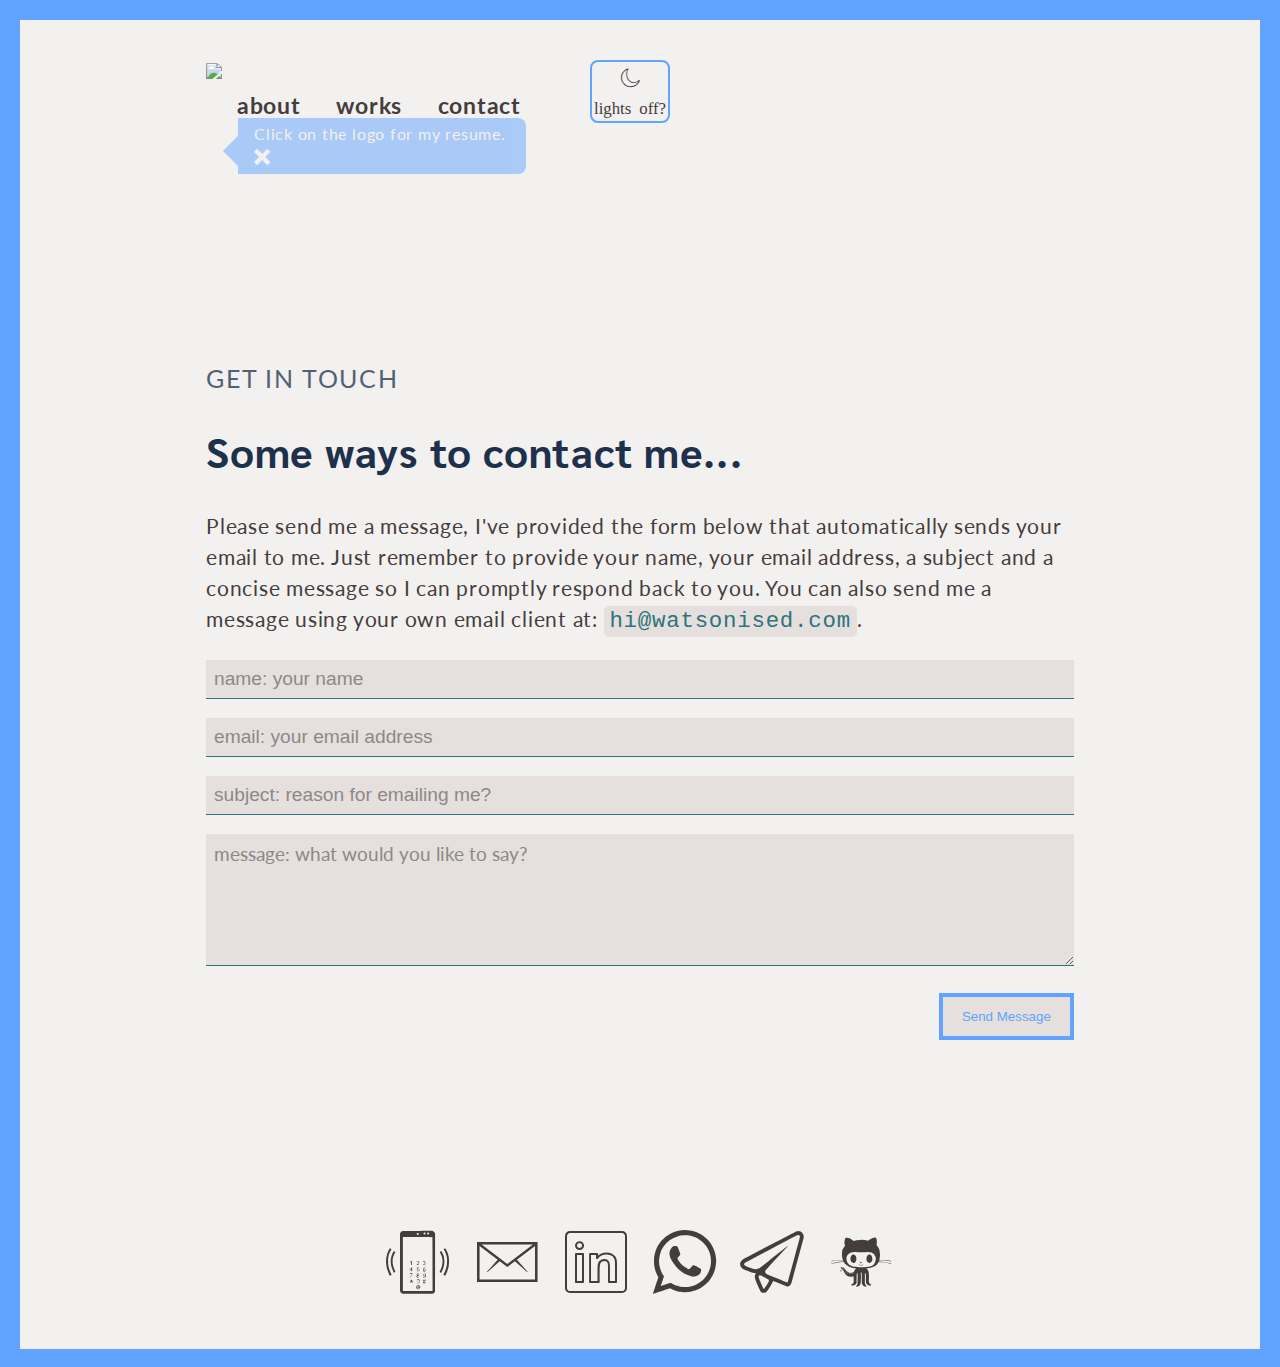
==== commit 57315d18: "Resolved a problem with the email form. There was a hidden element blocking the form button so the f" ====
--- a/contact.html
+++ b/contact.html
@@ -62,6 +62,7 @@
         </button>
       </nav>
 </header>
+
 <div id="b-quote-me"></div>
 
   <main role="main" class="l-main b-page">
@@ -80,7 +81,7 @@
         <code>hi@watsonised.com</code>.
       </p>
 
-      <div class="l-grid l-grid--two">
+      <div class="">
 
         <form id="contact-form" class="b-form" method="post">
 
@@ -109,44 +110,45 @@
           </div>
 
         </form>
+      </div>
 
-          <div id="message-warning"></div> 
-          <div id="message-success">
-            Your message was sent, thank you!<br>
-          </div>
+      <div id="message-warning"></div> 
+      <div id="message-success">
+        Your message was sent, thank you!<br>
       </div>
+
   
-    <!-- == Contacts footer ================================================================================================== -->
+      <!-- == Contacts footer ================================================================================================== -->
 
-    <section class="b-social__container">
-      <address class="b-social-network" itemscope itemtype="http://schema.org/LocalBusiness"> 
-          <a class = "contact-links" href="tel:+61448488884">
-            <div class="b-contact-icons icon-mobile-phone"></div>
+      <section class="b-social__container">
+        <address class="b-social-network" itemscope itemtype="http://schema.org/LocalBusiness"> 
+            <a class = "contact-links" href="tel:+61448488884">
+              <div class="b-contact-icons icon-mobile-phone"></div>
+            </a>
+
+          <a  class = "contact-links" href="mailto:hi@watsonised.com?subject=Sending%20you%20this%20email%20from%20your%20website&body=Hi%20Mark,%20I'm%20emailing%20you%20from%20your%20website." 
+              aria-label="send me an email by selecting this icon">
+            <div class="b-contact-icons icon-SVG_Envelope"></div>
+          </a>
+              
+          <a class = "contact-links" href="https://www.linkedin.com/in/mark-watsonised/" target="_blank" aria-label="have a look at my LinkedIn message and contact me by selecting this icon">
+            <div class="b-contact-icons icon-SVG_Linkedin"></div>
+          </a>
+            
+          <a  class = "contact-links" href="https://wa.me/61448488884?text=Hi%20Mark,%0DI%20found%20you%20via%20your%20website%20and%20was%20wondering%0D" 
+              target="_blank" aria-label="send me a whatsapp message by selecting this icon">
+            <div class="b-contact-icons icon-SVG_Whatsapp"></div>
+          </a>  <!--https://faq.whatsapp.com/general/chats/how-to-use-click-to-chat-->
+
+          <a class = "contact-links" href="https://t.me/watsonised" target="_blank" aria-label="send me a Telegram message by selecting this icon">
+            <div class="b-contact-icons icon-SVG_PaperPlane"></div>
           </a>
 
-        <a  class = "contact-links" href="mailto:hi@watsonised.com?subject=Sending%20you%20this%20email%20from%20your%20website&body=Hi%20Mark,%20I'm%20emailing%20you%20from%20your%20website." 
-            aria-label="send me an email by selecting this icon">
-          <div class="b-contact-icons icon-SVG_Envelope"></div>
-        </a>
-            
-        <a class = "contact-links" href="https://www.linkedin.com/in/mark-watsonised/" target="_blank" aria-label="have a look at my LinkedIn message and contact me by selecting this icon">
-          <div class="b-contact-icons icon-SVG_Linkedin"></div>
-        </a>
-          
-        <a  class = "contact-links" href="https://wa.me/61448488884?text=Hi%20Mark,%0DI%20found%20you%20via%20your%20website%20and%20was%20wondering%0D" 
-            target="_blank" aria-label="send me a whatsapp message by selecting this icon">
-          <div class="b-contact-icons icon-SVG_Whatsapp"></div>
-        </a>  <!--https://faq.whatsapp.com/general/chats/how-to-use-click-to-chat-->
-
-        <a class = "contact-links" href="https://t.me/watsonised" target="_blank" aria-label="send me a Telegram message by selecting this icon">
-          <div class="b-contact-icons icon-SVG_PaperPlane"></div>
-        </a>
-
-        <a class = "contact-links" href="https://github.com/Mark33Mark" target="_blank" aria-label="have a look at my Github repository by selecting this icon">
-          <div class="b-contact-icons icon-SVG_Github"></div>
-        </a> 
-      </address>
-    </section>
+          <a class = "contact-links" href="https://github.com/Mark33Mark" target="_blank" aria-label="have a look at my Github repository by selecting this icon">
+            <div class="b-contact-icons icon-SVG_Github"></div>
+          </a> 
+        </address>
+      </section>
 
     </div>
   </main>
--- a/css/style.css
+++ b/css/style.css
@@ -656,6 +656,7 @@
 }
 
 .b-form__submit {
+  z-index: 5;
   padding: 0.75rem 1.2rem;
   border: 0.25rem solid var(--royal-blue);
   background-color: var(--button-hover);
@@ -1019,7 +1020,7 @@
   }
 
   .b-form {
-    width: 200%;
+    width: 100%;
     margin-bottom: 2rem;
     text-align: right;
   }
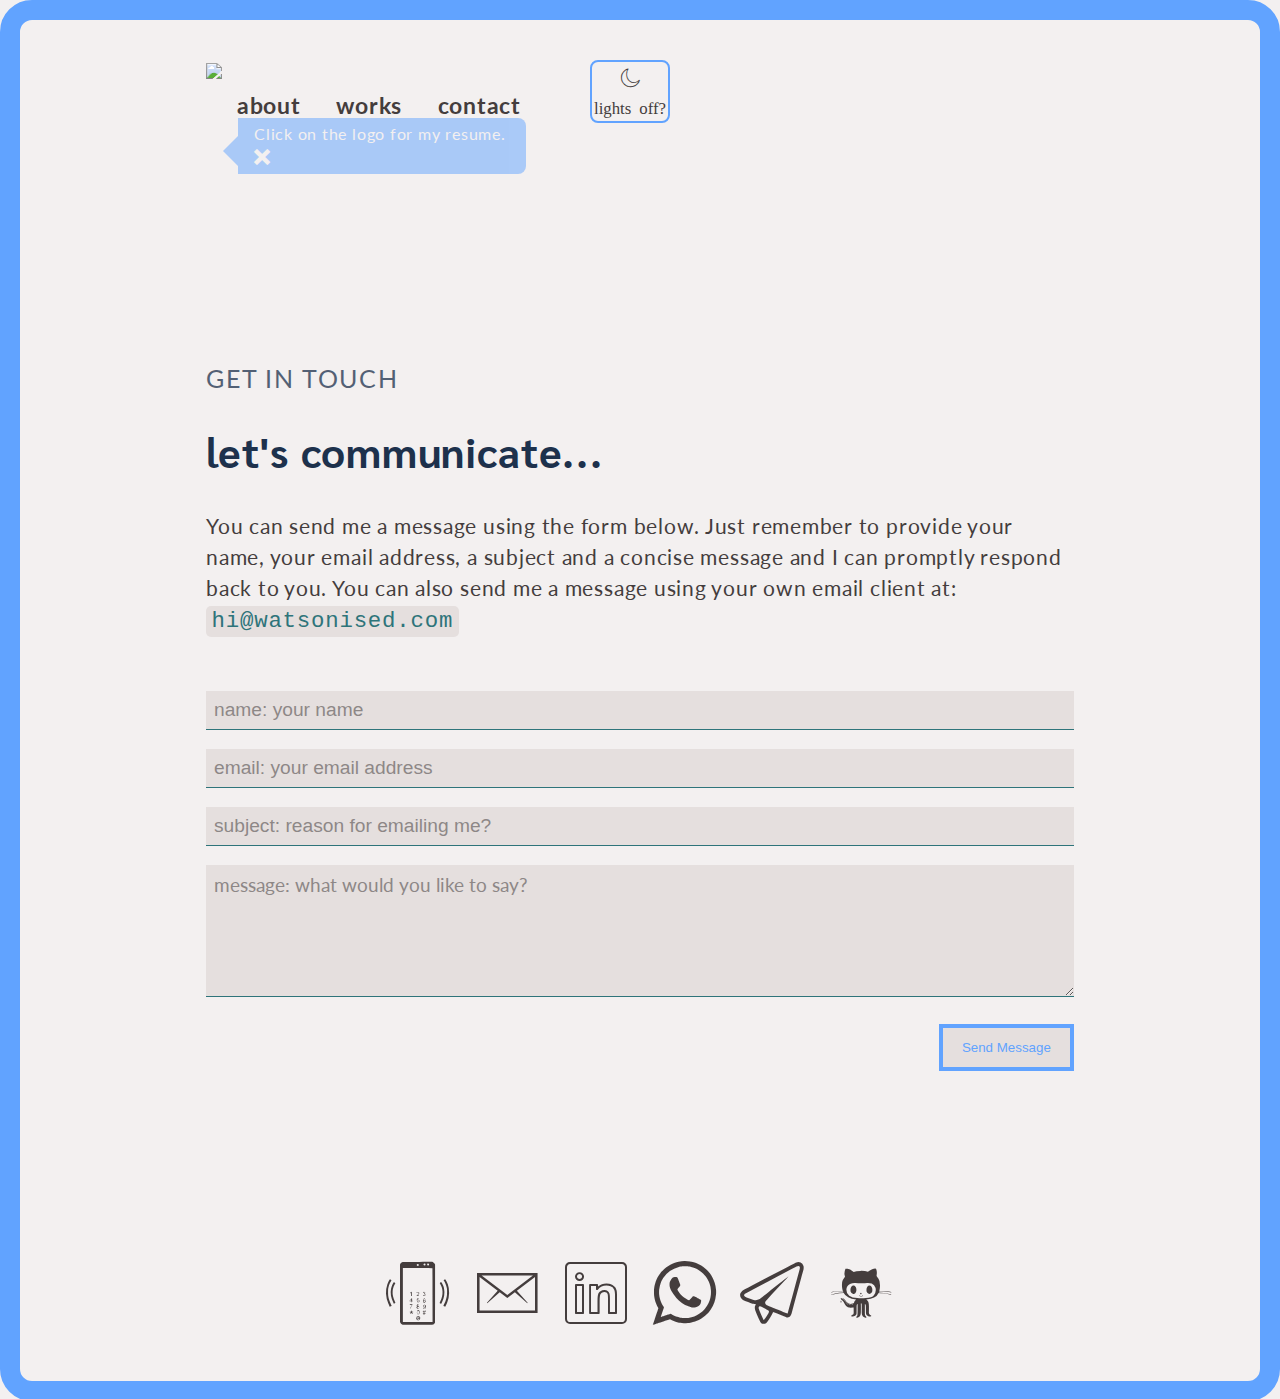
==== commit 19576f09: "Updated text and styling. After another review following a good sleep, I spotted a number of readabi" ====
--- a/contact.html
+++ b/contact.html
@@ -71,15 +71,14 @@
     
     <div class="b-page__content">
         
-      <h1 id="say-hello">Some ways to contact me...</h1>
+      <h1 id="say-hello">let's communicate...</h1>
 
-      <p>Please send me a message,  
-        I've provided the form below that automatically sends your email to me. 
+      <p>You can send me a message using the form below. 
         Just remember to provide your name, your email address, a subject and a concise
-        message so I can promptly respond back to you.
-        You can also send me a message using your own email client at: 
-        <code>hi@watsonised.com</code>.
-      </p>
+        message and I can promptly respond back to you.
+        You can also send me a message using your own email client at: <br />
+        <code>hi@watsonised.com</code>
+      </p><br />
 
       <div class="">
 
--- a/css/style.css
+++ b/css/style.css
@@ -409,6 +409,11 @@
 blockquote{
   margin: 0;
   font-style: italic;
+  font-size: 1.2rem;
+}
+
+.quote-by{
+  font-style: normal;
   font-size: 1rem;
 }
 
@@ -565,14 +570,20 @@
 }
 
 .animate-fading {
-  animation: fading 10s infinite;
+  animation: fading 14s infinite;
 }
 
 @keyframes fading {
   0% {
     opacity: 0;
   }
+  15% {
+    opacity: 1;
+  }
   50% {
+    opacity: 1;
+  }
+  85% {
     opacity: 1;
   }
   100% {
@@ -848,7 +859,7 @@
 }
 
 .card {
-  background-color: rgba(100, 165, 255, 0.399);
+  background-color: rgba(100, 165, 255, 0.29);
   box-shadow: 0 0 3rem 0.5rem rgba(100,165,255,.5);
   position: relative;
   height: 10rem;
@@ -1049,7 +1060,7 @@
   }
 
   .card {
-    background-color: rgba(100, 165, 255, 0.399);
+    background-color: rgba(100, 165, 255, 0.29);
   }
 
   .b-site--theme-text {
@@ -1065,6 +1076,7 @@
     height: 100%;
     min-height: 100vh;
     border: 1.25rem solid var(--royal-blue) !important;
+    border-radius: 2rem;
     position: relative;
   }
 
